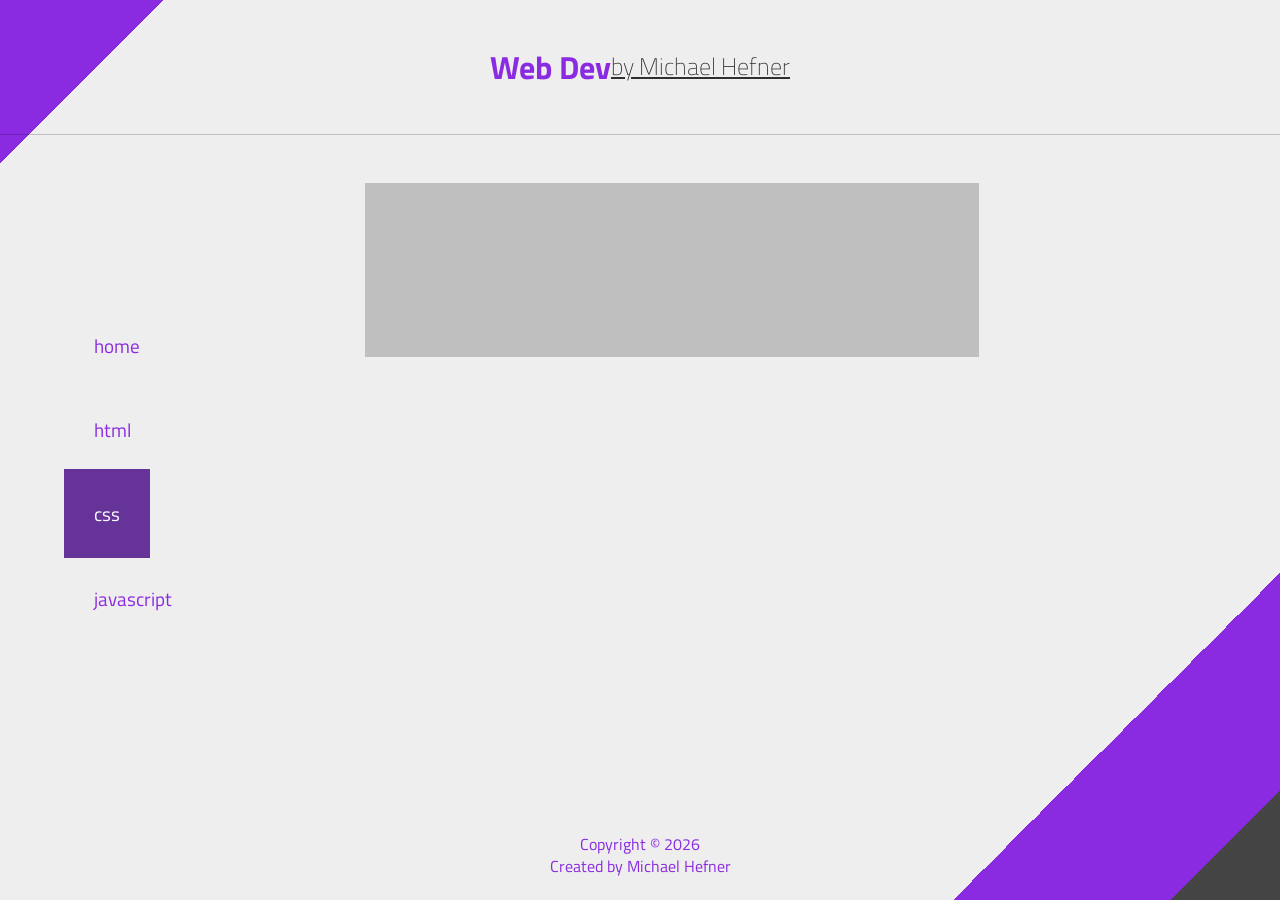
==== css.html @ e3a686b0 "Added pages" ====
<!doctype html>
<html lang="en">

<head>
  <meta charset="utf-8">
  <title>Learning Web Development</title>
  <meta name="description" content="">
  <meta name="viewport" content="width=device-width, initial-scale=1">
  <link rel="preconnect" href="https://fonts.gstatic.com">
  <link
    href="https://fonts.googleapis.com/css2?family=Titillium+Web:ital,wght@0,200;0,300;0,400;1,200;1,300;1,400&display=swap"
    rel="stylesheet">
  <link rel="stylesheet" href="css/normalize.css">
  <link rel="stylesheet" href="css/main.css">

  <meta name="theme-color" content="#444">
</head>

<body class="container">
<header class="header">
  <h1>Web Dev </h1>
  <h2>by Michael Hefner</h2>
</header>
<aside class="gl"></aside>
<main class="main">
  <img class="jumbo"/>

</main>
<aside class="sd">
  <nav>
    <ul>
      <li><a href="index.html">home</a></li>
      <li><a href="html.html">html</a></li>
      <li><a class="active-link" href="css.html">css</a></li>
      <li><a href="javascript.html">javascript</a></li>
    </ul>
  </nav>
</aside>
<aside class="gr"></aside>

<footer class="footer">
  <p>Copyright &copy;
    <script type="text/javascript">document.write(new Date().getFullYear())</script>
  </p>
  <p>Created by Michael Hefner</p>
</footer>
</body>

</html>
---- css/main.css ----
/* ==========================================================================

   ========================================================================== */
*{
  padding: 0;
  margin: 0;
  max-width: 100%;
}
html {
  background-color: #fbfbfb;
  color: blueviolet;
  font-size: 1em;
  line-height: 1.4;
  font-family: 'Titillium Web', sans-serif;
  width: 100vw;
  display: flex;
  justify-content: center;
  height: 100vh;
  background: linear-gradient(135deg, blueviolet 7.5%, #eee 7.5%, #eee 85%, blueviolet 85%, blueviolet 95%, #444 95%);
}
ul{
  list-style: none;
}
a {
  color: blueviolet;
  text-decoration: none;
  transition: all 500ms ease-in-out;
}
a:hover {
  font-weight: bolder;
}
.header {
  grid-area: hd;
  display: flex;
  flex-direction: row;
  align-items: center;
  justify-content: center;
  z-index: 1;
  border-bottom: solid 1px rgba(0,0,0, .2);
}
.header h2 {
  color: rgba(0,0,0, .8);
  font-weight: lighter;
  text-decoration: underline;
}

.container {
  display:grid;
  width: 100%;
  height: 100%;
  grid-template-rows: 15% auto 10%;
  grid-template-columns: 5% 10% auto 10%;
  grid-template-areas:
      "hd hd hd hd"
      "gl sd main gr"
      "ft ft ft ft";
}

.main {
  grid-area: main;
  display: flex;
  align-items: center;
  flex-direction: column;
  padding: 5% 10%;

}
.jumbo {
  width: 80%;
  min-height: 30%;
  background-color: rgba(0,0,0,.2);
}

.sd {
  grid-area: sd;
}

.sd nav {
  height: 100%;
  display: flex;
  flex-direction: column;
  justify-content: center;
}

.sd nav ul {
  height: 50%;
  display: flex;
  flex-direction: column;
  justify-content: space-around;
}

.sd nav ul li a {
  padding: 30px;
  font-size: larger;
}

.active-link {
  background-color: rebeccapurple;
  color: white;
}

.gl {
  grid-area: gl;
}
.gr {
  grid-area: gr;
}
.footer {
  display: flex;
  flex-direction: column;
  justify-content: center;
  align-items: center;
  grid-area: ft;
}

/* ==========================================================================
CARD
   ========================================================================== */

.blog-card{
  box-shadow: 0 0 10px rgba(0,0,0, .5);
  display: flex;
  flex-direction: column;
  margin: 20px auto;
  width: 80%;
  /*max-width: 700px;*/
}
.card-header {
  background-color: rgba(0,0,0,.5);
  color: #fff;
  padding: 1% .5%;
  display: flex;
  flex-direction: row;
  justify-content: space-between;
}
.card-body {
  background-color: #eee;
  padding: 1.5%;
}

.avatar {
  width: 48px;
  height: 48px;
  background-color: #555;
  border-radius: 50%;
  border: none;
}
@media only screen and (min-width: 35em) {
  /* Style adjustments for viewports that meet the condition */
}
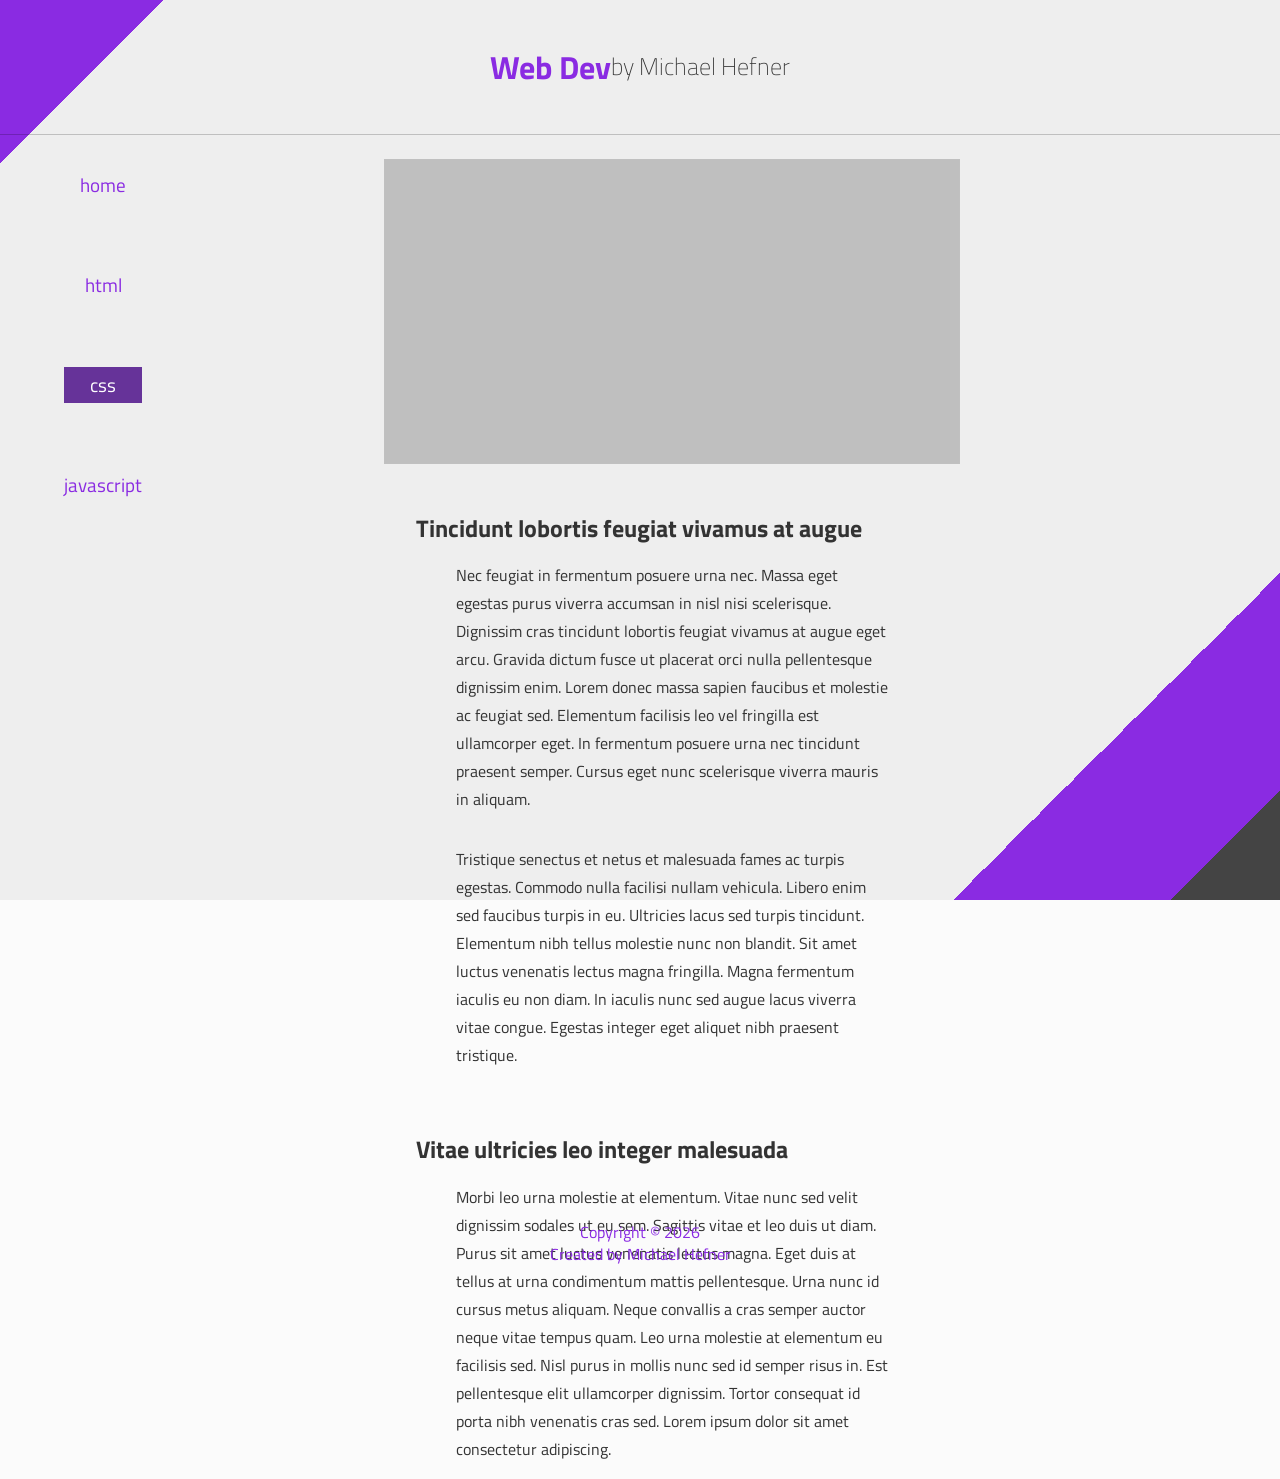
==== commit 3e117398: "Added default content" ====
--- a/css.html
+++ b/css.html
@@ -24,7 +24,28 @@
 <aside class="gl"></aside>
 <main class="main">
   <img class="jumbo"/>
+  <h2>Tincidunt lobortis feugiat vivamus at augue</h2>
+  <p>
+    Nec feugiat in fermentum posuere urna nec. Massa eget egestas purus viverra accumsan in nisl nisi scelerisque.
+    Dignissim cras tincidunt lobortis feugiat vivamus at augue eget arcu. Gravida dictum fusce ut placerat orci nulla
+    pellentesque dignissim enim. Lorem donec massa sapien faucibus et molestie ac feugiat sed. Elementum facilisis leo
+    vel fringilla est ullamcorper eget. In fermentum posuere urna nec tincidunt praesent semper. Cursus eget nunc
+    scelerisque viverra mauris in aliquam.</p><p> Tristique senectus et netus et malesuada fames ac turpis egestas. Commodo
+    nulla facilisi nullam vehicula. Libero enim sed faucibus turpis in eu. Ultricies lacus sed turpis tincidunt.
+    Elementum nibh tellus molestie nunc non blandit. Sit amet luctus venenatis lectus magna fringilla. Magna fermentum
+    iaculis eu non diam. In iaculis nunc sed augue lacus viverra vitae congue. Egestas integer eget aliquet nibh
+    praesent tristique.
 
+  </p>
+  <h2>Vitae ultricies leo integer malesuada</h2>
+  <p>
+    Morbi leo urna molestie at elementum. Vitae nunc sed velit dignissim sodales ut eu sem. Sagittis vitae et leo duis
+    ut diam. Purus sit amet luctus venenatis lectus magna. Eget duis at tellus at urna condimentum mattis pellentesque.
+    Urna nunc id cursus metus aliquam. Neque convallis a cras semper auctor neque vitae tempus quam. Leo urna molestie
+    at elementum eu facilisis sed. Nisl purus in mollis nunc sed id semper risus in. Est pellentesque elit ullamcorper
+    dignissim. Tortor consequat id porta nibh venenatis cras sed. Lorem ipsum dolor sit amet consectetur adipiscing.
+
+  </p>
 </main>
 <aside class="sd">
   <nav>
--- a/css/main.css
+++ b/css/main.css
@@ -1,14 +1,13 @@
-
 /* ==========================================================================
 
    ========================================================================== */
-*{
+* {
   padding: 0;
   margin: 0;
   max-width: 100%;
 }
+
 html {
-  background-color: #fbfbfb;
   color: blueviolet;
   font-size: 1em;
   line-height: 1.4;
@@ -17,19 +16,24 @@
   display: flex;
   justify-content: center;
   height: 100vh;
-  background: linear-gradient(135deg, blueviolet 7.5%, #eee 7.5%, #eee 85%, blueviolet 85%, blueviolet 95%, #444 95%);
-}
-ul{
+  min-height: 100%;
+  background: #fbfbfb linear-gradient(135deg, blueviolet 7.5%, #eee 7.5%, #eee 85%, blueviolet 85%, blueviolet 95%, #444 95%) no-repeat fixed;
+}
+
+ul {
   list-style: none;
 }
+
 a {
   color: blueviolet;
   text-decoration: none;
   transition: all 500ms ease-in-out;
 }
+
 a:hover {
   font-weight: bolder;
 }
+
 .header {
   grid-area: hd;
   display: flex;
@@ -37,16 +41,18 @@
   align-items: center;
   justify-content: center;
   z-index: 1;
-  border-bottom: solid 1px rgba(0,0,0, .2);
-}
+  border-bottom: solid 1px rgba(0, 0, 0, .2);
+}
+
 .header h2 {
-  color: rgba(0,0,0, .8);
+  color: rgba(0, 0, 0, .8);
   font-weight: lighter;
-  text-decoration: underline;
+  /*text-decoration: underline;*/
 }
 
 .container {
-  display:grid;
+
+  display: grid;
   width: 100%;
   height: 100%;
   grid-template-rows: 15% auto 10%;
@@ -62,13 +68,29 @@
   display: flex;
   align-items: center;
   flex-direction: column;
-  padding: 5% 10%;
-
-}
+  padding: 2.5% 20%   ;
+
+}
+
+.main p {
+  color: #333;
+  max-width: 75%;
+  line-height: 1.75rem;
+  padding: 1rem 0;
+}
+
+.main h2 {
+  margin-top: 3rem;
+  margin-left: 2rem;
+  color: #333333;
+  font-weight: bolder;
+  align-self: flex-start;
+}
+
 .jumbo {
-  width: 80%;
+  width: 100%;
   min-height: 30%;
-  background-color: rgba(0,0,0,.2);
+  background-color: rgba(0, 0, 0, .2);
 }
 
 .sd {
@@ -79,18 +101,28 @@
   height: 100%;
   display: flex;
   flex-direction: column;
-  justify-content: center;
+  justify-content: flex-start;
+  position: fixed;
 }
 
 .sd nav ul {
   height: 50%;
-  display: flex;
-  flex-direction: column;
+  max-height: 400px;
+  display: flex;
+  flex-direction: column;
+  align-self: flex-start;
   justify-content: space-around;
 }
 
+.sd nav ul li {
+  width: 100%;
+}
+
 .sd nav ul li a {
-  padding: 30px;
+  display: block;
+  text-align: center;
+  width: 100%;
+  padding: 5px 0;
   font-size: larger;
 }
 
@@ -102,9 +134,11 @@
 .gl {
   grid-area: gl;
 }
+
 .gr {
   grid-area: gr;
 }
+
 .footer {
   display: flex;
   flex-direction: column;
@@ -117,22 +151,24 @@
 CARD
    ========================================================================== */
 
-.blog-card{
-  box-shadow: 0 0 10px rgba(0,0,0, .5);
+.blog-card {
+  box-shadow: 0 0 10px rgba(0, 0, 0, .5);
   display: flex;
   flex-direction: column;
   margin: 20px auto;
-  width: 80%;
+  width: 100%;
   /*max-width: 700px;*/
 }
+
 .card-header {
-  background-color: rgba(0,0,0,.5);
+  background-color: rgba(0, 0, 0, .7);
   color: #fff;
   padding: 1% .5%;
   display: flex;
   flex-direction: row;
   justify-content: space-between;
 }
+
 .card-body {
   background-color: #eee;
   padding: 1.5%;
@@ -141,10 +177,69 @@
 .avatar {
   width: 48px;
   height: 48px;
-  background-color: #555;
+  background-color: mediumpurple;
   border-radius: 50%;
   border: none;
 }
-@media only screen and (min-width: 35em) {
-  /* Style adjustments for viewports that meet the condition */
-}
+
+
+
+@media only screen and (min-width: 901px) {
+
+}
+
+@media only screen and (max-width: 900px) {
+
+  .sd nav ul li a {
+    padding: 12.5px 2.5px;
+    font-size: small;
+  }
+
+  .main p {
+    color: #333;
+    max-width: 90%;
+  }
+
+  .gl, .gr {
+    display: none;
+  }
+
+  .sd {
+    width: 100%;
+  }
+
+  .container {
+
+    display: grid;
+    width: 100%;
+    height: 100%;
+    grid-template-rows: 15% auto 10%;
+    grid-template-columns: 10% auto;
+    grid-template-areas:
+      "hd hd"
+      "sd main"
+      "ft ft";
+  }
+}
+
+
+@media only screen and (max-width: 320px) {
+
+  /*.sd nav ul li a {*/
+  /*  display: block;*/
+  /*  text-align: center;*/
+  /*  width: 100%;*/
+  /*  padding: 5px 0;*/
+  /*  font-size: small;*/
+  /*}*/
+  .main {
+    padding: 0;
+    margin: 0;
+  }
+  .main p {
+    color: #333;
+    max-width: 85%;
+  }
+
+}
+
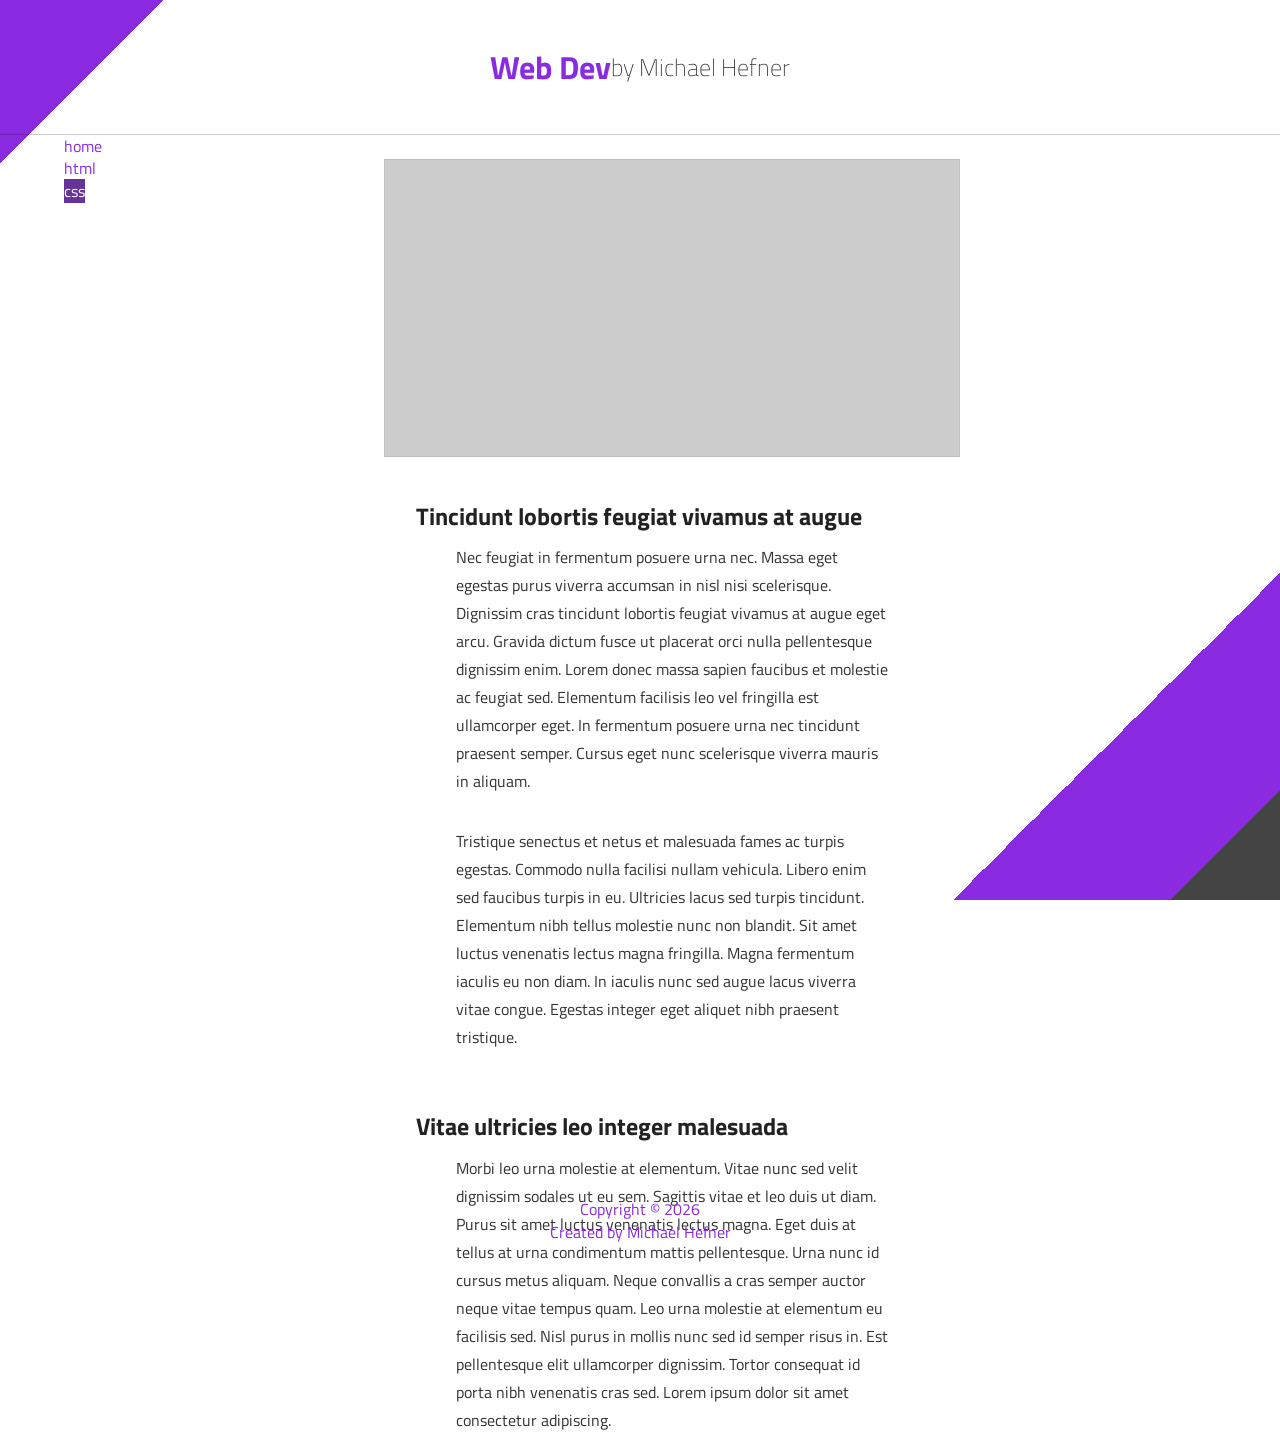
==== commit c27671c8: "UI Update" ====
--- a/css.html
+++ b/css.html
@@ -12,6 +12,7 @@
     rel="stylesheet">
   <link rel="stylesheet" href="css/normalize.css">
   <link rel="stylesheet" href="css/main.css">
+  <link rel="stylesheet" href="css/media.css">
 
   <meta name="theme-color" content="#444">
 </head>
@@ -21,7 +22,7 @@
   <h1>Web Dev </h1>
   <h2>by Michael Hefner</h2>
 </header>
-<aside class="gl"></aside>
+<aside id="gl"></aside>
 <main class="main">
   <img class="jumbo"/>
   <h2>Tincidunt lobortis feugiat vivamus at augue</h2>
@@ -30,7 +31,8 @@
     Dignissim cras tincidunt lobortis feugiat vivamus at augue eget arcu. Gravida dictum fusce ut placerat orci nulla
     pellentesque dignissim enim. Lorem donec massa sapien faucibus et molestie ac feugiat sed. Elementum facilisis leo
     vel fringilla est ullamcorper eget. In fermentum posuere urna nec tincidunt praesent semper. Cursus eget nunc
-    scelerisque viverra mauris in aliquam.</p><p> Tristique senectus et netus et malesuada fames ac turpis egestas. Commodo
+    scelerisque viverra mauris in aliquam.</p>
+  <p> Tristique senectus et netus et malesuada fames ac turpis egestas. Commodo
     nulla facilisi nullam vehicula. Libero enim sed faucibus turpis in eu. Ultricies lacus sed turpis tincidunt.
     Elementum nibh tellus molestie nunc non blandit. Sit amet luctus venenatis lectus magna fringilla. Magna fermentum
     iaculis eu non diam. In iaculis nunc sed augue lacus viverra vitae congue. Egestas integer eget aliquet nibh
@@ -47,19 +49,16 @@
 
   </p>
 </main>
-<aside class="sd">
-  <nav>
-    <ul>
-      <li><a href="index.html">home</a></li>
-      <li><a href="html.html">html</a></li>
-      <li><a class="active-link" href="css.html">css</a></li>
-      <li><a href="javascript.html">javascript</a></li>
-    </ul>
-  </nav>
-</aside>
-<aside class="gr"></aside>
+<nav class="sd">
+  <ul>
+    <li><a href="index.html">home</a></li>
+    <li><a href="html.html">html</a></li>
+    <li><a class="active-link" href="css.html">css</a></li>
+  </ul>
+</nav>
+<aside id="gr"></aside>
 
-<footer class="footer">
+<footer id="footer">
   <p>Copyright &copy;
     <script type="text/javascript">document.write(new Date().getFullYear())</script>
   </p>
--- a/css/main.css
+++ b/css/main.css
@@ -1,6 +1,7 @@
 /* ==========================================================================
-
-   ========================================================================== */
+Global
+   ========================================================================== */
+
 * {
   padding: 0;
   margin: 0;
@@ -10,14 +11,56 @@
 html {
   color: blueviolet;
   font-size: 1em;
-  line-height: 1.4;
+  line-height: 1.4rem;
   font-family: 'Titillium Web', sans-serif;
   width: 100vw;
   display: flex;
   justify-content: center;
   height: 100vh;
   min-height: 100%;
-  background: #fbfbfb linear-gradient(135deg, blueviolet 7.5%, #eee 7.5%, #eee 85%, blueviolet 85%, blueviolet 95%, #444 95%) no-repeat fixed;
+  background: #fff linear-gradient(135deg, blueviolet 7.5%, #fff 7.5%, #fff 85%, blueviolet 85%, blueviolet 95%, #444 95%) no-repeat fixed;
+}
+
+/* ==========================================================================
+Nav
+   ========================================================================== */
+
+.sd {
+  grid-area: sd;
+}
+
+.sd nav {
+  height: 100%;
+  display: flex;
+  flex-direction: column;
+  justify-content: flex-start;
+  position: fixed;
+}
+
+.sd nav ul {
+  height: 50%;
+  max-height: 400px;
+  display: flex;
+  flex-direction: column;
+  align-self: flex-start;
+  justify-content: space-around;
+}
+
+.sd nav ul li {
+  width: 100%;
+}
+
+.sd nav ul li a {
+  display: block;
+  text-align: center;
+  width: 100%;
+  padding: 5px 0;
+  font-size: larger;
+}
+
+.active-link {
+  background-color: rebeccapurple;
+  color: white;
 }
 
 ul {
@@ -33,6 +76,10 @@
 a:hover {
   font-weight: bolder;
 }
+
+/* ==========================================================================
+Header
+   ========================================================================== */
 
 .header {
   grid-area: hd;
@@ -44,11 +91,18 @@
   border-bottom: solid 1px rgba(0, 0, 0, .2);
 }
 
+.header h1 {
+  font-weight: bolder;
+}
+
 .header h2 {
   color: rgba(0, 0, 0, .8);
   font-weight: lighter;
-  /*text-decoration: underline;*/
-}
+}
+
+/* ==========================================================================
+Body
+   ========================================================================== */
 
 .container {
 
@@ -63,13 +117,25 @@
       "ft ft ft ft";
 }
 
+/* ==========================================================================
+Main Content
+   ========================================================================== */
+
 .main {
   grid-area: main;
   display: flex;
   align-items: center;
   flex-direction: column;
-  padding: 2.5% 20%   ;
-
+  padding: 2.5% 20%;
+
+}
+
+.main h2 {
+  margin-top: 3rem;
+  margin-left: 2rem;
+  color: #222;
+  font-weight: bolder;
+  align-self: flex-start;
 }
 
 .main p {
@@ -79,67 +145,29 @@
   padding: 1rem 0;
 }
 
-.main h2 {
-  margin-top: 3rem;
-  margin-left: 2rem;
-  color: #333333;
-  font-weight: bolder;
-  align-self: flex-start;
-}
-
 .jumbo {
   width: 100%;
   min-height: 30%;
   background-color: rgba(0, 0, 0, .2);
 }
 
-.sd {
-  grid-area: sd;
-}
-
-.sd nav {
-  height: 100%;
-  display: flex;
-  flex-direction: column;
-  justify-content: flex-start;
-  position: fixed;
-}
-
-.sd nav ul {
-  height: 50%;
-  max-height: 400px;
-  display: flex;
-  flex-direction: column;
-  align-self: flex-start;
-  justify-content: space-around;
-}
-
-.sd nav ul li {
-  width: 100%;
-}
-
-.sd nav ul li a {
-  display: block;
-  text-align: center;
-  width: 100%;
-  padding: 5px 0;
-  font-size: larger;
-}
-
-.active-link {
-  background-color: rebeccapurple;
-  color: white;
-}
-
-.gl {
+/* ==========================================================================
+Gutter
+   ========================================================================== */
+
+#gl {
   grid-area: gl;
 }
 
-.gr {
+#gr {
   grid-area: gr;
 }
 
-.footer {
+/* ==========================================================================
+Footer
+   ========================================================================== */
+
+#footer {
   display: flex;
   flex-direction: column;
   justify-content: center;
@@ -157,7 +185,6 @@
   flex-direction: column;
   margin: 20px auto;
   width: 100%;
-  /*max-width: 700px;*/
 }
 
 .card-header {
@@ -170,7 +197,7 @@
 }
 
 .card-body {
-  background-color: #eee;
+  background-color: #fff;
   padding: 1.5%;
 }
 
@@ -181,65 +208,3 @@
   border-radius: 50%;
   border: none;
 }
-
-
-
-@media only screen and (min-width: 901px) {
-
-}
-
-@media only screen and (max-width: 900px) {
-
-  .sd nav ul li a {
-    padding: 12.5px 2.5px;
-    font-size: small;
-  }
-
-  .main p {
-    color: #333;
-    max-width: 90%;
-  }
-
-  .gl, .gr {
-    display: none;
-  }
-
-  .sd {
-    width: 100%;
-  }
-
-  .container {
-
-    display: grid;
-    width: 100%;
-    height: 100%;
-    grid-template-rows: 15% auto 10%;
-    grid-template-columns: 10% auto;
-    grid-template-areas:
-      "hd hd"
-      "sd main"
-      "ft ft";
-  }
-}
-
-
-@media only screen and (max-width: 320px) {
-
-  /*.sd nav ul li a {*/
-  /*  display: block;*/
-  /*  text-align: center;*/
-  /*  width: 100%;*/
-  /*  padding: 5px 0;*/
-  /*  font-size: small;*/
-  /*}*/
-  .main {
-    padding: 0;
-    margin: 0;
-  }
-  .main p {
-    color: #333;
-    max-width: 85%;
-  }
-
-}
-
--- a/css/media.css
+++ b/css/media.css
@@ -0,0 +1,50 @@
+
+
+@media only screen and (min-width: 901px) {
+
+}
+
+@media only screen and (max-width: 900px) {
+  .sd nav ul li a {
+    padding: 12.5px 2.5px;
+    font-size: small;
+  }
+
+  .main p {
+    color: #333;
+    max-width: 90%;
+  }
+
+  .gl, .gr {
+    display: none;
+  }
+
+  .sd {
+    width: 100%;
+  }
+
+  .container {
+    display: grid;
+    width: 100%;
+    height: 100%;
+    grid-template-rows: 15% auto 10%;
+    grid-template-columns: 10% auto;
+    grid-template-areas:
+      "hd hd"
+      "sd main"
+      "ft ft";
+  }
+}
+
+
+@media only screen and (max-width: 320px) {
+  .main {
+    padding: 0;
+    margin: 0;
+  }
+
+  .main p {
+    color: #333;
+    max-width: 85%;
+  }
+}
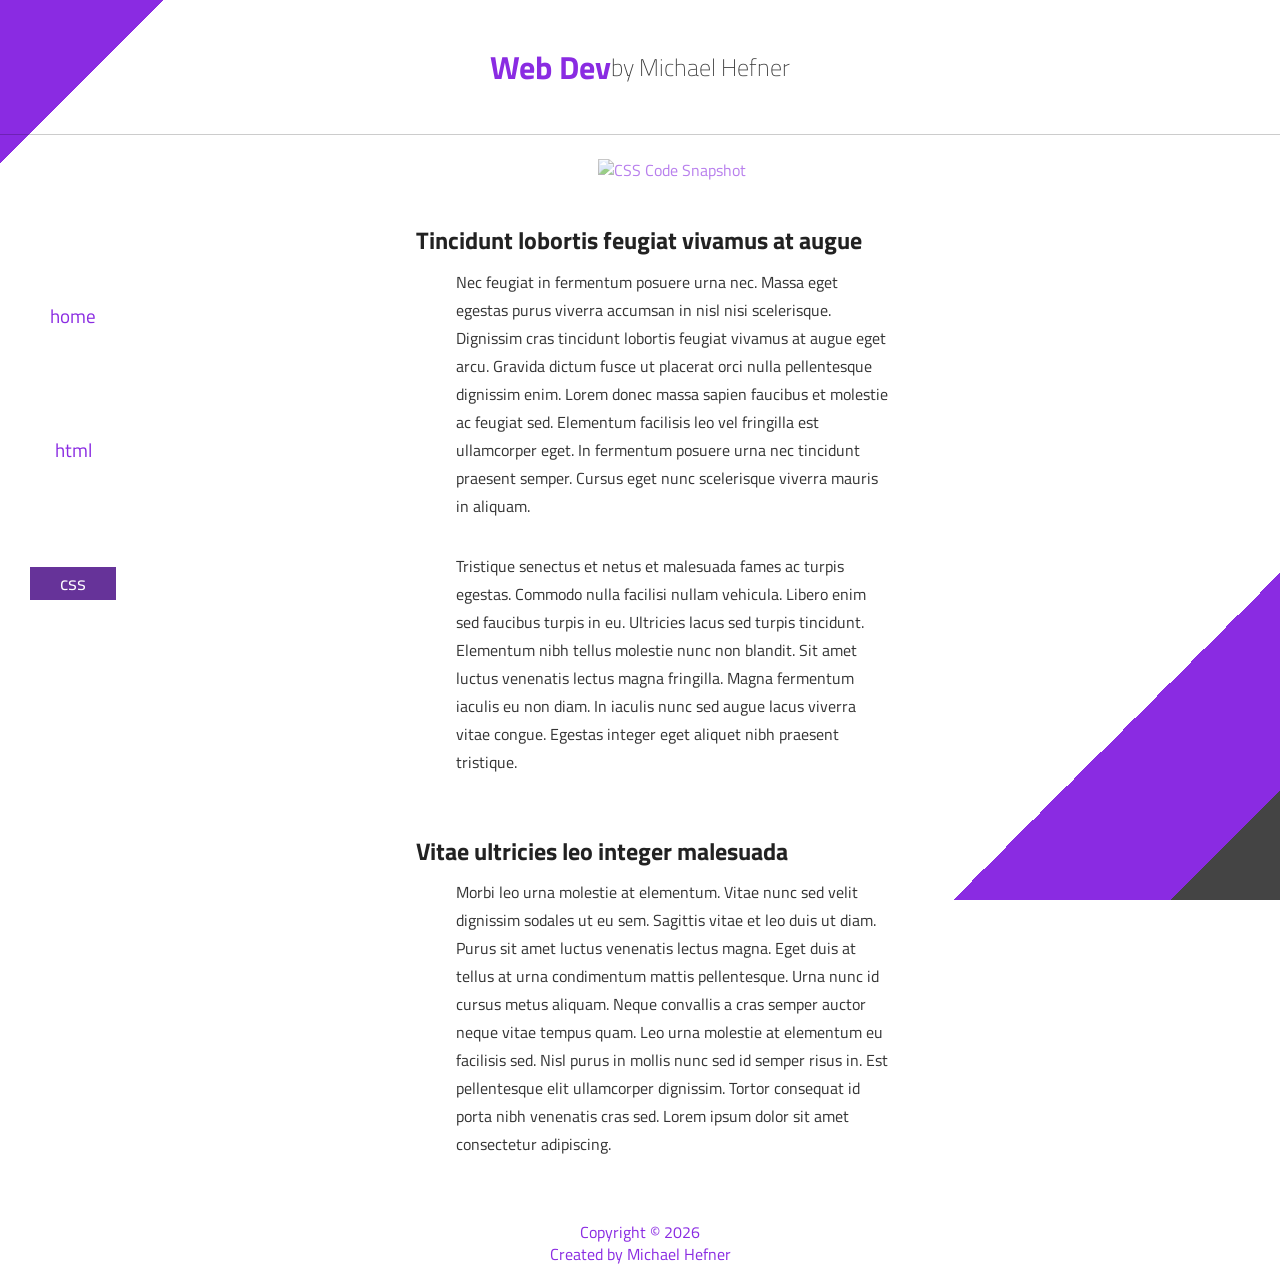
==== commit 72db76f4: "UI Update" ====
--- a/css.html
+++ b/css.html
@@ -24,7 +24,10 @@
 </header>
 <aside id="gl"></aside>
 <main class="main">
-  <img class="jumbo"/>
+  <picture class="jumbo">
+    <source media="(min-width:465px)" srcset="img/css.png">
+    <img src="img/css.png" alt="CSS Code Snapshot"/>
+  </picture>
   <h2>Tincidunt lobortis feugiat vivamus at augue</h2>
   <p>
     Nec feugiat in fermentum posuere urna nec. Massa eget egestas purus viverra accumsan in nisl nisi scelerisque.
--- a/css/main.css
+++ b/css/main.css
@@ -27,17 +27,15 @@
 
 .sd {
   grid-area: sd;
-}
-
-.sd nav {
   height: 100%;
   display: flex;
   flex-direction: column;
-  justify-content: flex-start;
+  justify-content: center;
   position: fixed;
-}
-
-.sd nav ul {
+  left: 50px;
+}
+
+.sd ul {
   height: 50%;
   max-height: 400px;
   display: flex;
@@ -46,15 +44,15 @@
   justify-content: space-around;
 }
 
-.sd nav ul li {
-  width: 100%;
-}
-
-.sd nav ul li a {
+.sd ul li {
+  width: 100%;
+}
+
+.sd ul li a {
   display: block;
   text-align: center;
   width: 100%;
-  padding: 5px 0;
+  padding: 5px 10px;
   font-size: larger;
 }
 
@@ -145,10 +143,12 @@
   padding: 1rem 0;
 }
 
-.jumbo {
-  width: 100%;
-  min-height: 30%;
+.jumbo picture {
+  width: 100%;
   background-color: rgba(0, 0, 0, .2);
+}
+img {
+  opacity: .6;
 }
 
 /* ==========================================================================
--- a/css/media.css
+++ b/css/media.css
@@ -1,15 +1,21 @@
 
 
-@media only screen and (min-width: 901px) {
+@media only screen and (max-width: 1300px) {
 
+  .sd {
+    left: 30px;
+  }
 }
 
 @media only screen and (max-width: 900px) {
-  .sd nav ul li a {
+  .sd ul li a {
     padding: 12.5px 2.5px;
     font-size: small;
   }
 
+  .main {
+    padding: 2.5% 10%;
+  }
   .main p {
     color: #333;
     max-width: 90%;
@@ -20,7 +26,7 @@
   }
 
   .sd {
-    width: 100%;
+    left: 15px;
   }
 
   .container {
@@ -38,6 +44,9 @@
 
 
 @media only screen and (max-width: 320px) {
+  .jumbo{
+    display: none;
+  }
   .main {
     padding: 0;
     margin: 0;
@@ -47,4 +56,7 @@
     color: #333;
     max-width: 85%;
   }
+  .sd {
+    left: 0;
+  }
 }
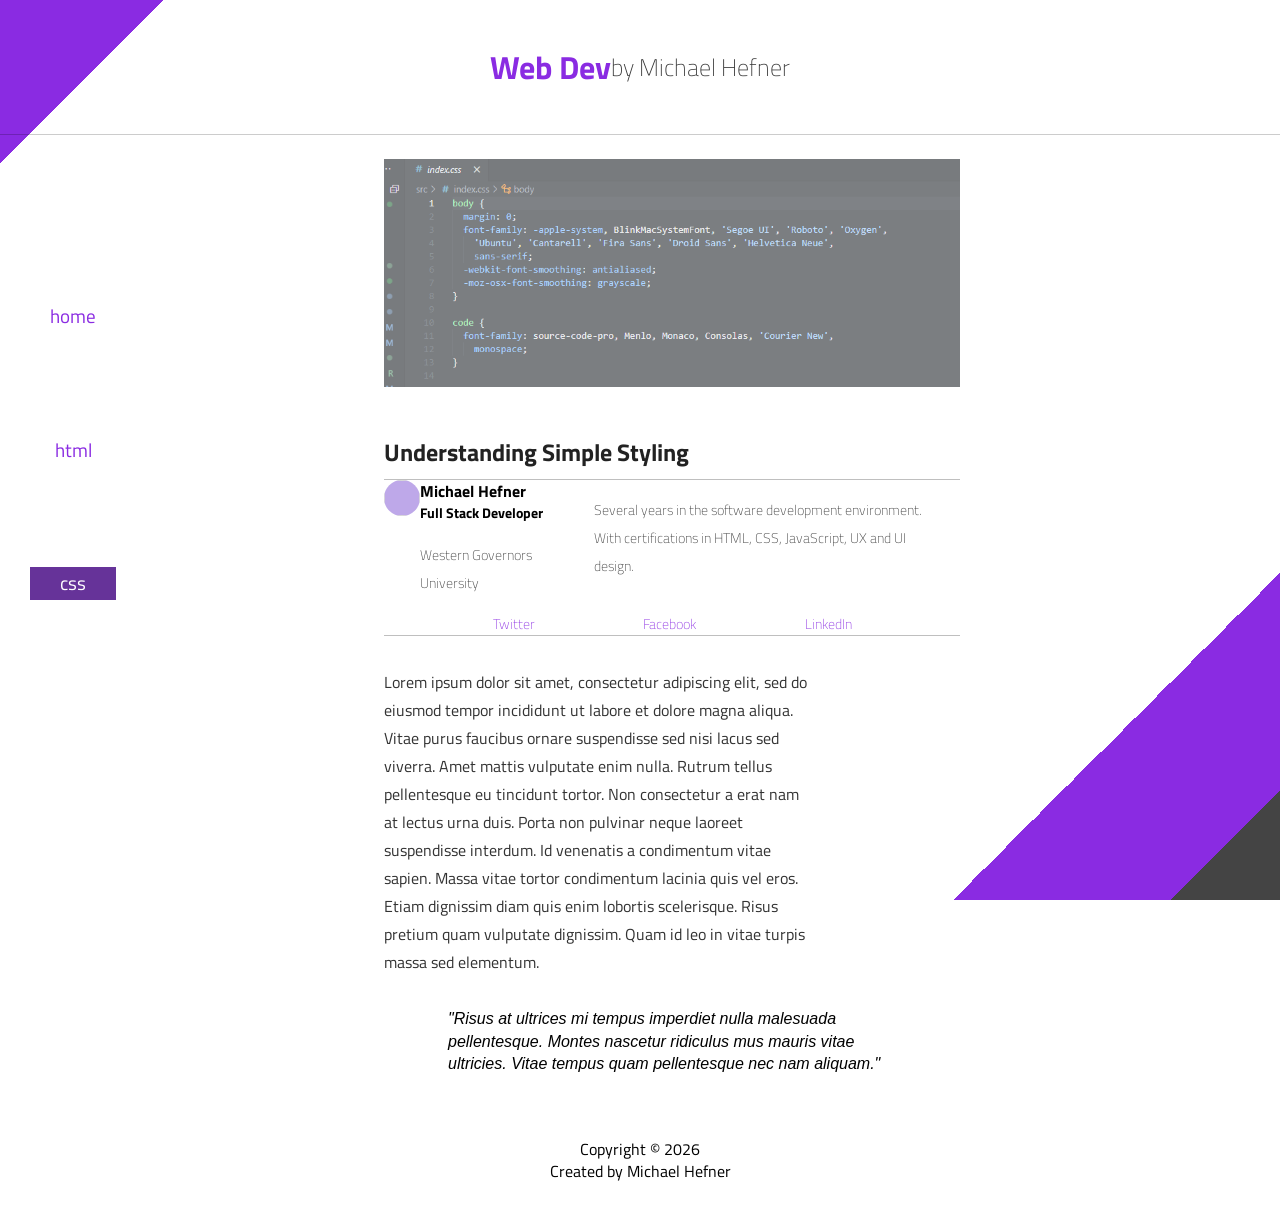
==== commit 9dd7cb24: "Added bio information to blog posts" ====
--- a/css.html
+++ b/css.html
@@ -28,29 +28,40 @@
     <source media="(min-width:465px)" srcset="img/css.png">
     <img src="img/css.png" alt="CSS Code Snapshot"/>
   </picture>
-  <h2>Tincidunt lobortis feugiat vivamus at augue</h2>
-  <p>
-    Nec feugiat in fermentum posuere urna nec. Massa eget egestas purus viverra accumsan in nisl nisi scelerisque.
-    Dignissim cras tincidunt lobortis feugiat vivamus at augue eget arcu. Gravida dictum fusce ut placerat orci nulla
-    pellentesque dignissim enim. Lorem donec massa sapien faucibus et molestie ac feugiat sed. Elementum facilisis leo
-    vel fringilla est ullamcorper eget. In fermentum posuere urna nec tincidunt praesent semper. Cursus eget nunc
-    scelerisque viverra mauris in aliquam.</p>
-  <p> Tristique senectus et netus et malesuada fames ac turpis egestas. Commodo
-    nulla facilisi nullam vehicula. Libero enim sed faucibus turpis in eu. Ultricies lacus sed turpis tincidunt.
-    Elementum nibh tellus molestie nunc non blandit. Sit amet luctus venenatis lectus magna fringilla. Magna fermentum
-    iaculis eu non diam. In iaculis nunc sed augue lacus viverra vitae congue. Egestas integer eget aliquet nibh
-    praesent tristique.
+  <article>
+    <h2>Understanding Simple Styling</h2>
+    <section class="bio">
+      <img class="avatar">
+      <div>
+        <h3>Michael Hefner</h3>
+        <h4>Full Stack Developer</h4>
+        <p>Western Governors University</p>
+      </div>
 
-  </p>
-  <h2>Vitae ultricies leo integer malesuada</h2>
-  <p>
-    Morbi leo urna molestie at elementum. Vitae nunc sed velit dignissim sodales ut eu sem. Sagittis vitae et leo duis
-    ut diam. Purus sit amet luctus venenatis lectus magna. Eget duis at tellus at urna condimentum mattis pellentesque.
-    Urna nunc id cursus metus aliquam. Neque convallis a cras semper auctor neque vitae tempus quam. Leo urna molestie
-    at elementum eu facilisis sed. Nisl purus in mollis nunc sed id semper risus in. Est pellentesque elit ullamcorper
-    dignissim. Tortor consequat id porta nibh venenatis cras sed. Lorem ipsum dolor sit amet consectetur adipiscing.
-
-  </p>
+      <p class="bio-desc">Several years in the software development environment. With certifications in HTML, CSS,
+        JavaScript, UX and UI
+        design.</p>
+      <div class="links">
+        <a href="https://twitter.com">Twitter</a>
+        <a href="https://Facebook.com">Facebook</a>
+        <a href="https://LinkedIn.com">LinkedIn</a>
+      </div>
+    </section>
+    <p>
+      Lorem ipsum dolor sit amet, consectetur adipiscing elit, sed do eiusmod tempor incididunt ut labore et dolore
+      magna
+      aliqua. Vitae purus faucibus ornare suspendisse sed nisi lacus sed viverra. Amet mattis vulputate enim nulla.
+      Rutrum
+      tellus pellentesque eu tincidunt tortor. Non consectetur a erat nam at lectus urna duis. Porta non pulvinar neque
+      laoreet suspendisse interdum. Id venenatis a condimentum vitae sapien. Massa vitae tortor condimentum lacinia quis
+      vel eros. Etiam dignissim diam quis enim lobortis scelerisque. Risus pretium quam vulputate dignissim. Quam id leo
+      in vitae turpis massa sed elementum.
+    </p>
+    <blockquote cite="https://loremipsum.io/">"Risus at ultrices mi tempus imperdiet nulla malesuada pellentesque.
+      Montes
+      nascetur ridiculus mus mauris vitae ultricies. Vitae tempus quam pellentesque nec nam aliquam."
+    </blockquote>
+  </article>
 </main>
 <nav class="sd">
   <ul>
--- a/css/main.css
+++ b/css/main.css
@@ -9,7 +9,6 @@
 }
 
 html {
-  color: blueviolet;
   font-size: 1em;
   line-height: 1.4rem;
   font-family: 'Titillium Web', sans-serif;
@@ -20,7 +19,10 @@
   min-height: 100%;
   background: #fff linear-gradient(135deg, blueviolet 7.5%, #fff 7.5%, #fff 85%, blueviolet 85%, blueviolet 95%, #444 95%) no-repeat fixed;
 }
-
+blockquote{
+  padding: 1rem 4rem;
+  font-style: italic;
+}
 /* ==========================================================================
 Nav
    ========================================================================== */
@@ -91,6 +93,8 @@
 
 .header h1 {
   font-weight: bolder;
+  color: blueviolet;
+
 }
 
 .header h2 {
@@ -128,15 +132,14 @@
 
 }
 
-.main h2 {
+article h2 {
   margin-top: 3rem;
-  margin-left: 2rem;
   color: #222;
   font-weight: bolder;
-  align-self: flex-start;
-}
-
-.main p {
+}
+
+
+article p {
   color: #333;
   max-width: 75%;
   line-height: 1.75rem;
@@ -152,6 +155,28 @@
 }
 
 /* ==========================================================================
+BIO
+   ========================================================================== */
+.bio {
+  font-size: .85em;
+  margin: 1rem 0;
+  font-weight: lighter;
+  display: flex;
+  flex-direction: row;
+  flex-wrap: wrap;
+  border-bottom: solid 1px rgba(0,0,0,.25);
+  border-top: solid 1px rgba(0,0,0,.25);
+}
+.bio-desc {
+  max-width: 60%;
+}
+.bio .links {
+  width: 100%;
+  display: flex;
+  flex-direction: row;
+  justify-content: space-evenly;
+}
+/* ==========================================================================
 Gutter
    ========================================================================== */
 
@@ -202,8 +227,8 @@
 }
 
 .avatar {
-  width: 48px;
-  height: 48px;
+  width: 36px;
+  height: 36px;
   background-color: mediumpurple;
   border-radius: 50%;
   border: none;
--- a/css/media.css
+++ b/css/media.css
@@ -8,6 +8,9 @@
 }
 
 @media only screen and (max-width: 900px) {
+  html {
+    background: #fff linear-gradient(135deg, blueviolet 5%, #fff 5%, #fff 90%, blueviolet 90%, blueviolet 97.5%, #444 97.5%) no-repeat fixed;
+  }
   .sd ul li a {
     padding: 12.5px 2.5px;
     font-size: small;
@@ -44,6 +47,9 @@
 
 
 @media only screen and (max-width: 320px) {
+  html {
+    background: #fff linear-gradient(135deg, blueviolet 5%, #fff 5%, #fff 90%, blueviolet 90%, blueviolet 97.5%, #444 97.5%) no-repeat fixed;
+  }
   .jumbo{
     display: none;
   }
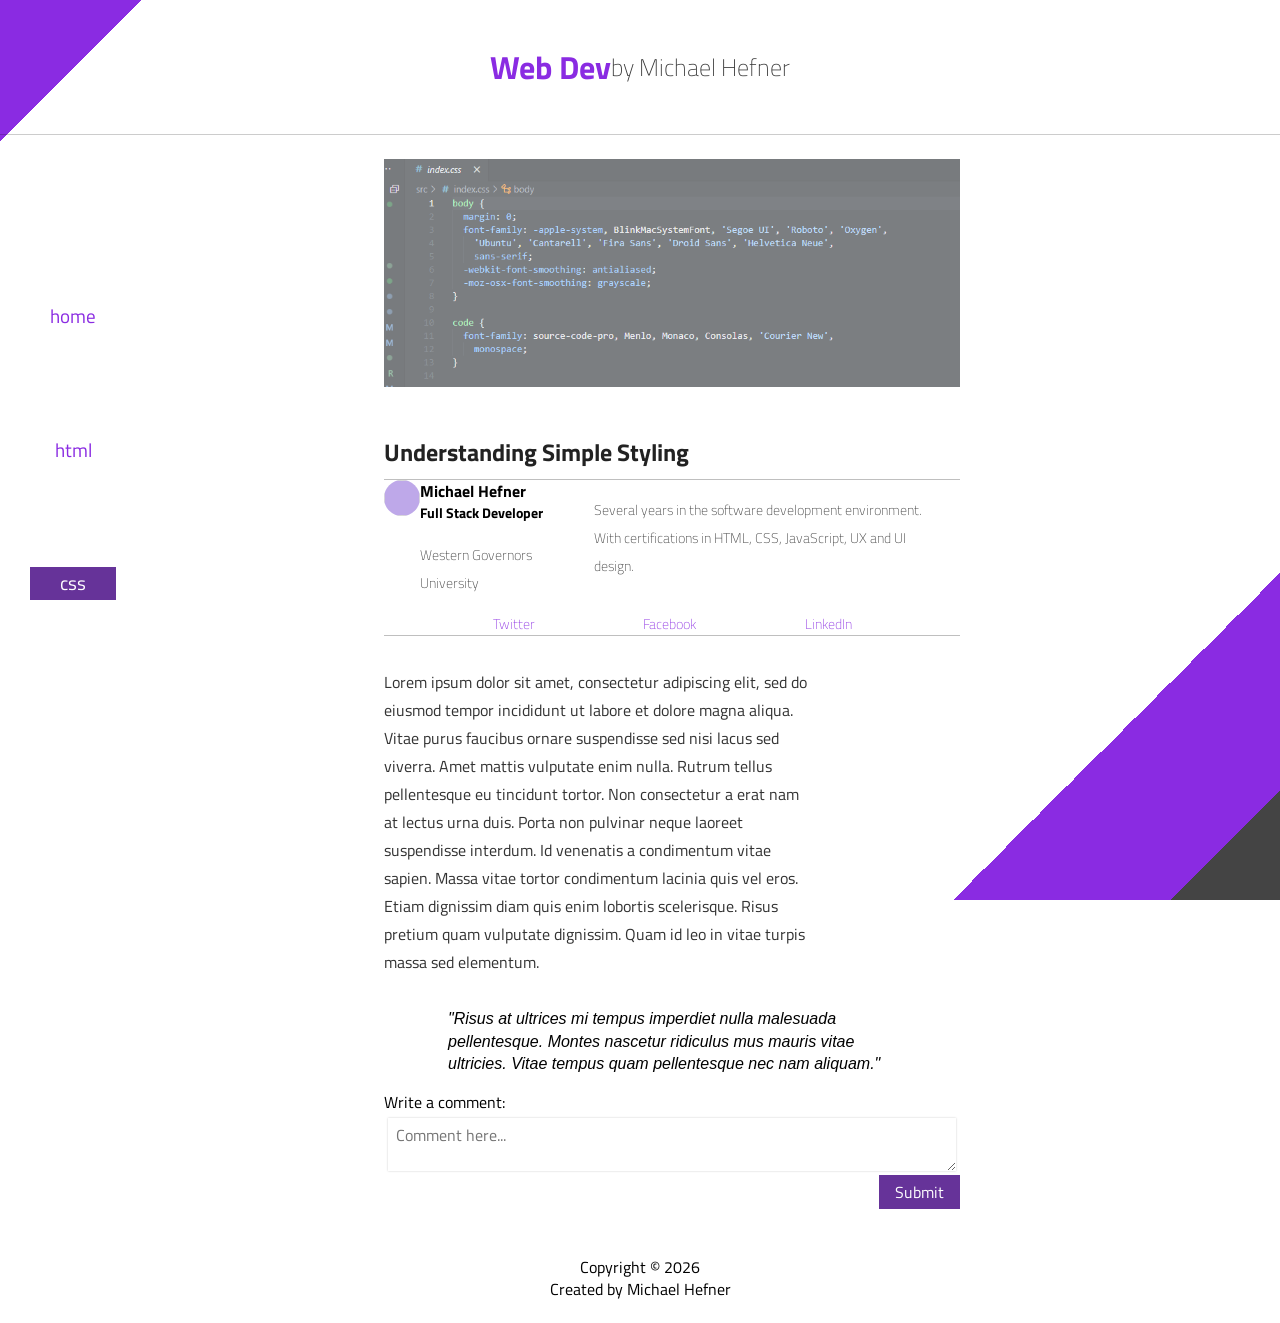
==== commit bfcd2652: "Added comment form" ====
--- a/css.html
+++ b/css.html
@@ -61,6 +61,11 @@
       Montes
       nascetur ridiculus mus mauris vitae ultricies. Vitae tempus quam pellentesque nec nam aliquam."
     </blockquote>
+    <form class="comment-form">
+      <label for="comment">Write a comment: </label>
+      <textarea placeholder="Comment here..." name="comment" id="comment" type="text"></textarea>
+      <button type="submit">Submit</button>
+    </form>
   </article>
 </main>
 <nav class="sd">
--- a/css/main.css
+++ b/css/main.css
@@ -17,7 +17,7 @@
   justify-content: center;
   height: 100vh;
   min-height: 100%;
-  background: #fff linear-gradient(135deg, blueviolet 7.5%, #fff 7.5%, #fff 85%, blueviolet 85%, blueviolet 95%, #444 95%) no-repeat fixed;
+  background: #fff linear-gradient(135deg, blueviolet 100px, #fff 100px, #fff 85%, blueviolet 85%, blueviolet 95%, #444 95%) no-repeat fixed;
 }
 blockquote{
   padding: 1rem 4rem;
@@ -177,6 +177,28 @@
   justify-content: space-evenly;
 }
 /* ==========================================================================
+Comment Form
+   ========================================================================== */
+.comment-form{
+  width: 100%;
+  display: flex;
+  flex-direction: column;
+}
+textarea{
+  border: none;
+  background: transparent;
+  box-shadow: 0 0 2px rgba(0,0,0, .2);
+  padding: .5rem;
+  margin: .25rem;
+}
+button{
+  margin-left: auto;
+  padding: .5rem 1rem;
+  background: rebeccapurple;
+  border: none;
+  color: #fff;
+}
+/* ==========================================================================
 Gutter
    ========================================================================== */
 
--- a/css/media.css
+++ b/css/media.css
@@ -9,7 +9,7 @@
 
 @media only screen and (max-width: 900px) {
   html {
-    background: #fff linear-gradient(135deg, blueviolet 5%, #fff 5%, #fff 90%, blueviolet 90%, blueviolet 97.5%, #444 97.5%) no-repeat fixed;
+    background: #fff linear-gradient(135deg, blueviolet 50px, #fff 50px, #fff 90%, blueviolet 90%, blueviolet 97.5%, #444 97.5%) no-repeat fixed;
   }
   .sd ul li a {
     padding: 12.5px 2.5px;
@@ -48,7 +48,7 @@
 
 @media only screen and (max-width: 320px) {
   html {
-    background: #fff linear-gradient(135deg, blueviolet 5%, #fff 5%, #fff 90%, blueviolet 90%, blueviolet 97.5%, #444 97.5%) no-repeat fixed;
+    background: #fff linear-gradient(135deg, blueviolet 25px, #fff 25px, #fff 90%, blueviolet 90%, blueviolet 97.5%, #444 97.5%) no-repeat fixed;
   }
   .jumbo{
     display: none;
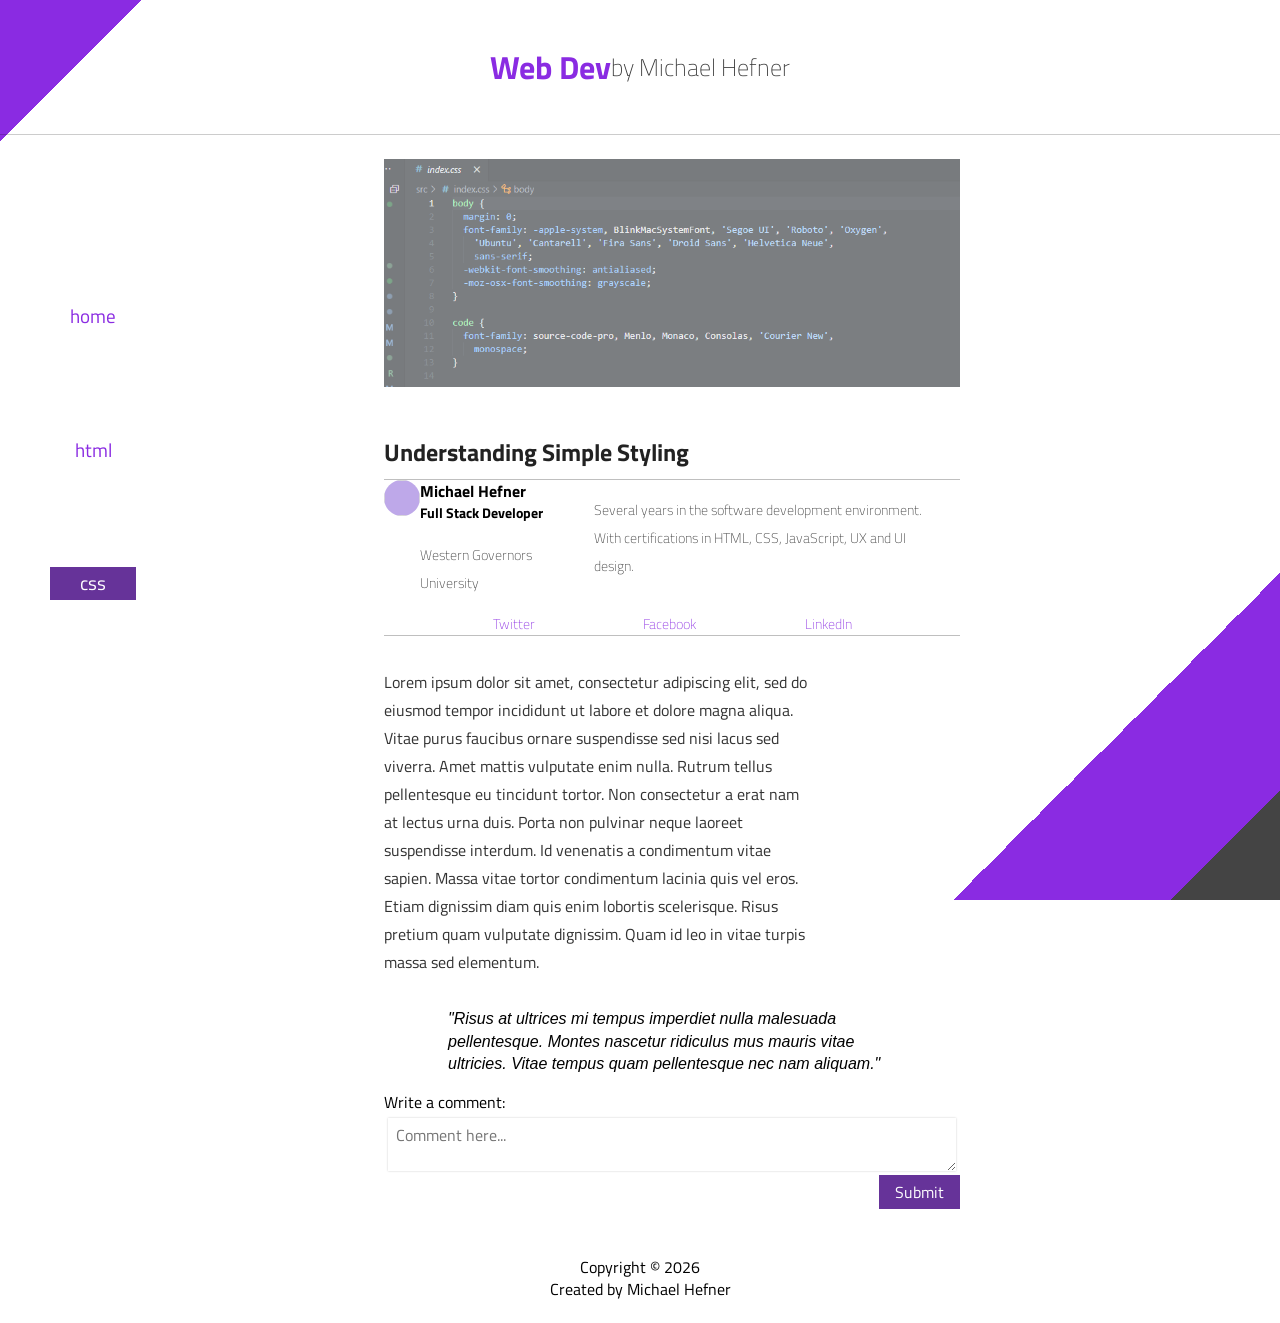
==== commit 464b4ce7: "Combined css into main.css using imports" ====
--- a/css.html
+++ b/css.html
@@ -10,10 +10,7 @@
   <link
     href="https://fonts.googleapis.com/css2?family=Titillium+Web:ital,wght@0,200;0,300;0,400;1,200;1,300;1,400&display=swap"
     rel="stylesheet">
-  <link rel="stylesheet" href="css/normalize.css">
   <link rel="stylesheet" href="css/main.css">
-  <link rel="stylesheet" href="css/media.css">
-
   <meta name="theme-color" content="#444">
 </head>
 
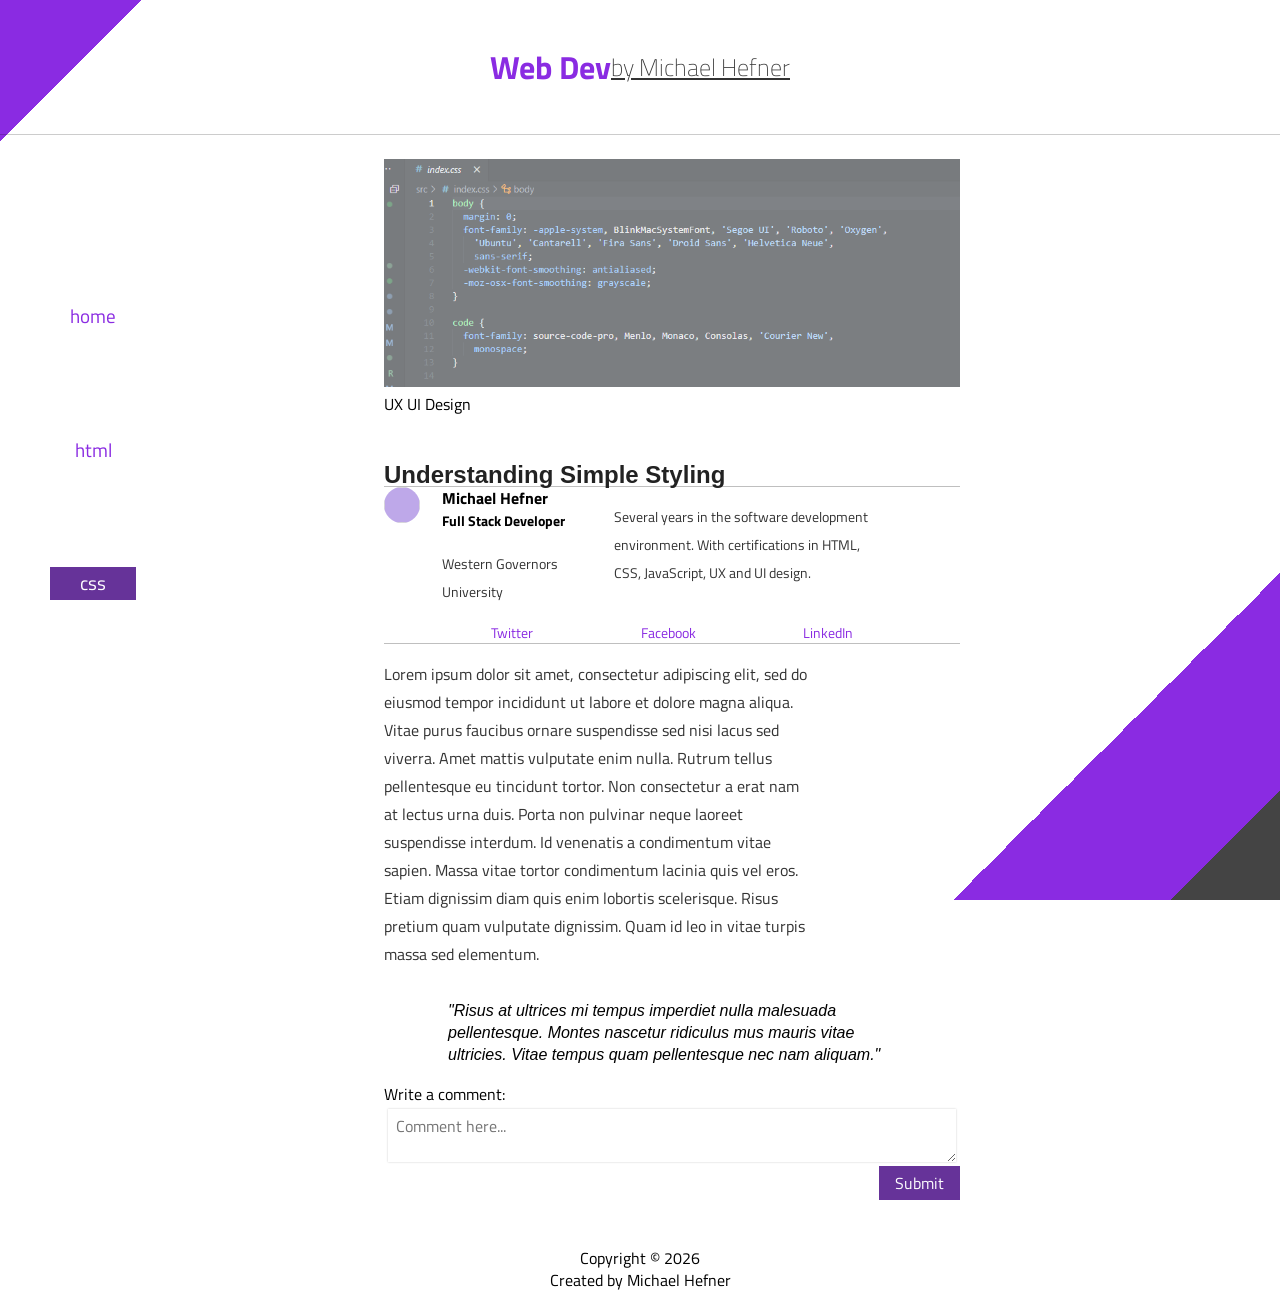
==== commit faf51c68: "Restructured bio" ====
--- a/css.html
+++ b/css.html
@@ -17,23 +17,24 @@
 <body class="container">
 <header class="header">
   <h1>Web Dev </h1>
-  <h2>by Michael Hefner</h2>
+  <h2><u>by Michael Hefner</u></h2>
 </header>
 <aside id="gl"></aside>
 <main class="main">
   <picture class="jumbo">
     <source media="(min-width:465px)" srcset="img/css.png">
     <img src="img/css.png" alt="CSS Code Snapshot"/>
+    <figcaption>UX UI Design</figcaption>
   </picture>
   <article>
-    <h2>Understanding Simple Styling</h2>
+    <h2><strong>Understanding Simple Styling</strong></h2>
     <section class="bio">
       <img class="avatar">
-      <div>
+      <div  class="ti">
         <h3>Michael Hefner</h3>
         <h4>Full Stack Developer</h4>
-        <p>Western Governors University</p>
       </div>
+      <p class="co">Western Governors University</p>
 
       <p class="bio-desc">Several years in the software development environment. With certifications in HTML, CSS,
         JavaScript, UX and UI
